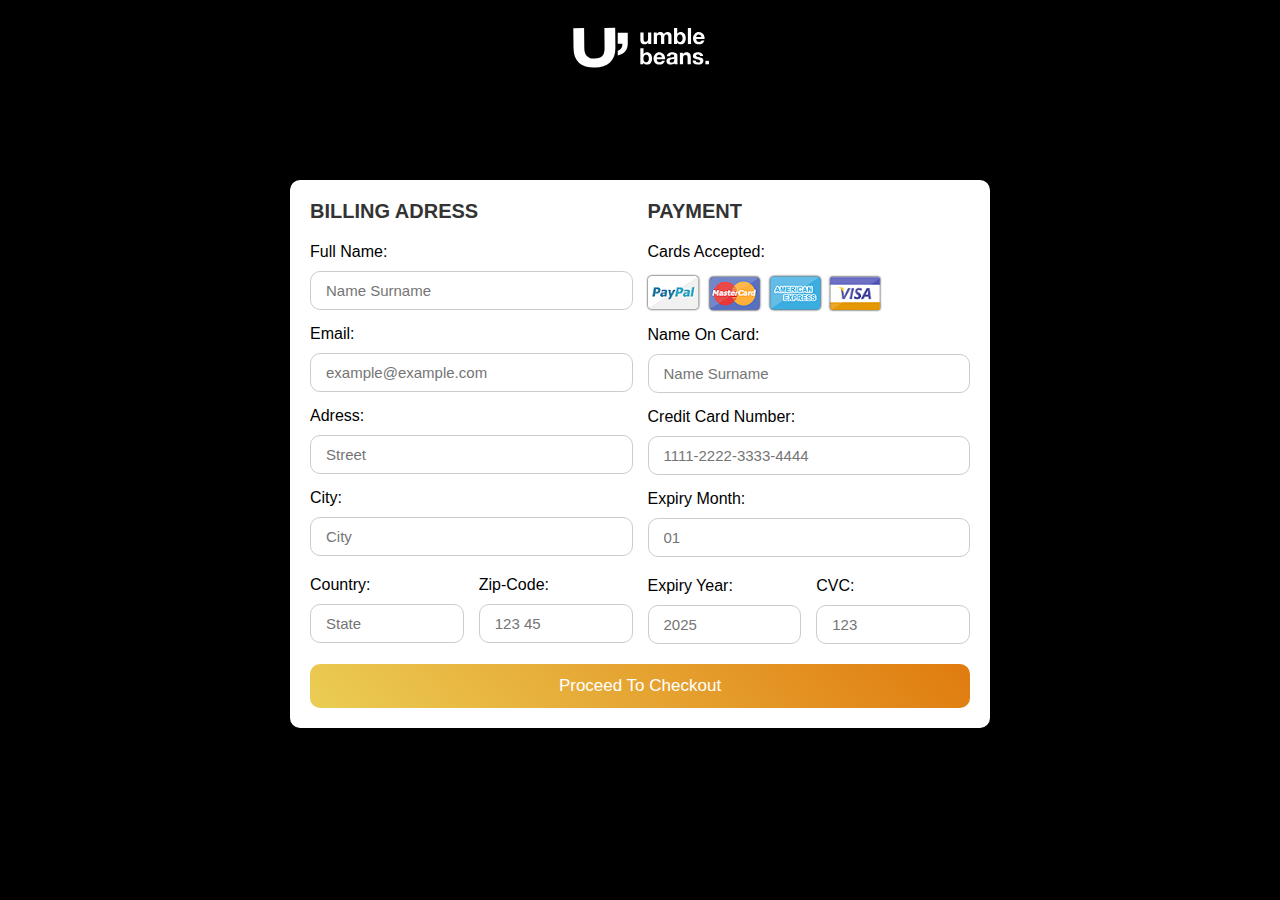
==== checkout.html @ 5693f917 "checkout page created" ====
<!DOCTYPE html>
<html lang="en">
  <head>
    <meta charset="UTF-8" />
    <meta http-equiv="X-UA-Compatible" content="IE=edge" />
    <meta name="viewport" content="width=device-width, initial-scale=1.0" />
    <link rel="stylesheet" href="checkout.css" />
    <title>Checkout</title>
  </head>
  <body>
    <div class="header">
      <img src="./logos/logo-white.svg" alt="umble beans" />
    </div>
    <div class="container">
      <form action="">
        <div class="row">
          <div class="column">
            <h3 class="title">Billing Adress</h3>
            <div class="input-box">
              <span>Full name:</span>
              <input type="text" placeholder="Name Surname" />
            </div>
            <div class="input-box">
              <span>Email:</span>
              <input type="email" placeholder="example@example.com" />
            </div>
            <div class="input-box">
              <span>Adress:</span>
              <input type="text" placeholder="Street" />
            </div>
            <div class="input-box">
              <span>City:</span>
              <input type="text" placeholder="City" />
            </div>
            <div class="country-zip-wrapper">
              <div class="input-box">
                <span>Country:</span>
                <input type="text" placeholder="State" />
              </div>
              <div class="input-box">
                <span>Zip-code:</span>
                <input type="text" placeholder="123 45" />
              </div>
            </div>
          </div>
          <div class="column">
            <h3 class="title">Payment</h3>
            <div class="input-box">
              <span>Cards accepted:</span>
              <img
                src="./images/cards.png"
                alt="cards accepted: Paypal, MasterCard, American Express or VISA"
              />
            </div>
            <div class="input-box">
              <span>Name on card:</span>
              <input type="text" placeholder="Name Surname" />
            </div>
            <div class="input-box">
              <span>Credit card number:</span>
              <input type="number" placeholder="1111-2222-3333-4444" />
            </div>
            <div class="input-box">
              <span>Expiry month:</span>
              <input type="number" placeholder="01" />
            </div>
            <div class="country-zip-wrapper">
              <div class="input-box">
                <span>Expiry year:</span>
                <input type="number" placeholder="2025" />
              </div>
              <div class="input-box">
                <span>CVC:</span>
                <input type="number" placeholder="123" />
              </div>
            </div>
          </div>
        </div>
        <input type="submit" value="proceed to checkout" class="submit-btn" />
      </form>
    </div>
  </body>
</html>
---- checkout.css ----
* {
  font-family: Helvetica, sans-serif;
  margin: 0;
  padding: 0;
  box-sizing: border-box;
  outline: none;
  border: none;
  text-transform: capitalize;
}

/* removing input arrows with the help of: https://www.w3schools.com/howto/howto_css_hide_arrow_number.asp */
/* Chrome, Safari, Edge, Opera */
input::-webkit-outer-spin-button,
input::-webkit-inner-spin-button {
  -webkit-appearance: none;
  /* ignore this error */
  margin: 0;
}

/* Firefox */
input[type="number"] {
  -moz-appearance: textfield;
  /* ignore this error */
}

body {
  background-color: black;
}

.header {
  display: flex;
  justify-content: center;
  padding: 25px;
}

.header img {
  width: 150px;
}

.container {
  display: flex;
  justify-content: center;
  align-items: center;
  min-height: 80vh;
  background: black;
}

.container form {
  padding: 20px;
  width: 700px;
  background: #fff;
  box-shadow: 0 5px 10px rgba(0, 0, 0, 0.1);
  border-radius: 10px;
}

.container form .row {
  display: flex;
  flex-wrap: wrap;
  gap: 15px;
}

.container form .row .column {
  flex: 1 1 250px;
}

.container form .row .column .title {
  font-size: 20px;
  color: #333;
  padding-bottom: 5px;
  text-transform: uppercase;
}

.container form .row .column .input-box {
  margin: 15px 0;
}

.container form .row .column .input-box span {
  margin-bottom: 10px;
  display: block;
}

.container form .row .column .input-box input {
  width: 100%;
  border: 1px solid #ccc;
  padding: 10px 15px;
  font-size: 15px;
  text-transform: none;
  border-radius: 10px;
}

.container form .row .column .input-box input:focus {
  border: 1px solid #000;
}

.container form .row .column .country-zip-wrapper {
  display: flex;
  gap: 15px;
}

.container form .row .column .country-zip-wrapper .input-box {
  margin-top: 5px;
}

.container form .row .column .input-box img {
  height: 34px;
  margin-top: 5px;
  filter: drop-shadow(0 0 1px #000);
  margin-bottom: -3px;
}

.container form .submit-btn {
  width: 100%;
  padding: 12px;
  font-size: 17px;
  color: #fff;
  margin-top: 5px;
  cursor: pointer;
  border-radius: 10px;

  background: rgb(224, 123, 15);
  background: linear-gradient(
    228deg,
    rgba(224, 123, 15, 1) 0%,
    rgba(235, 205, 84, 1) 100%
  );
}

.container form .submit-btn:hover {
  background: #7d7d7d;
}
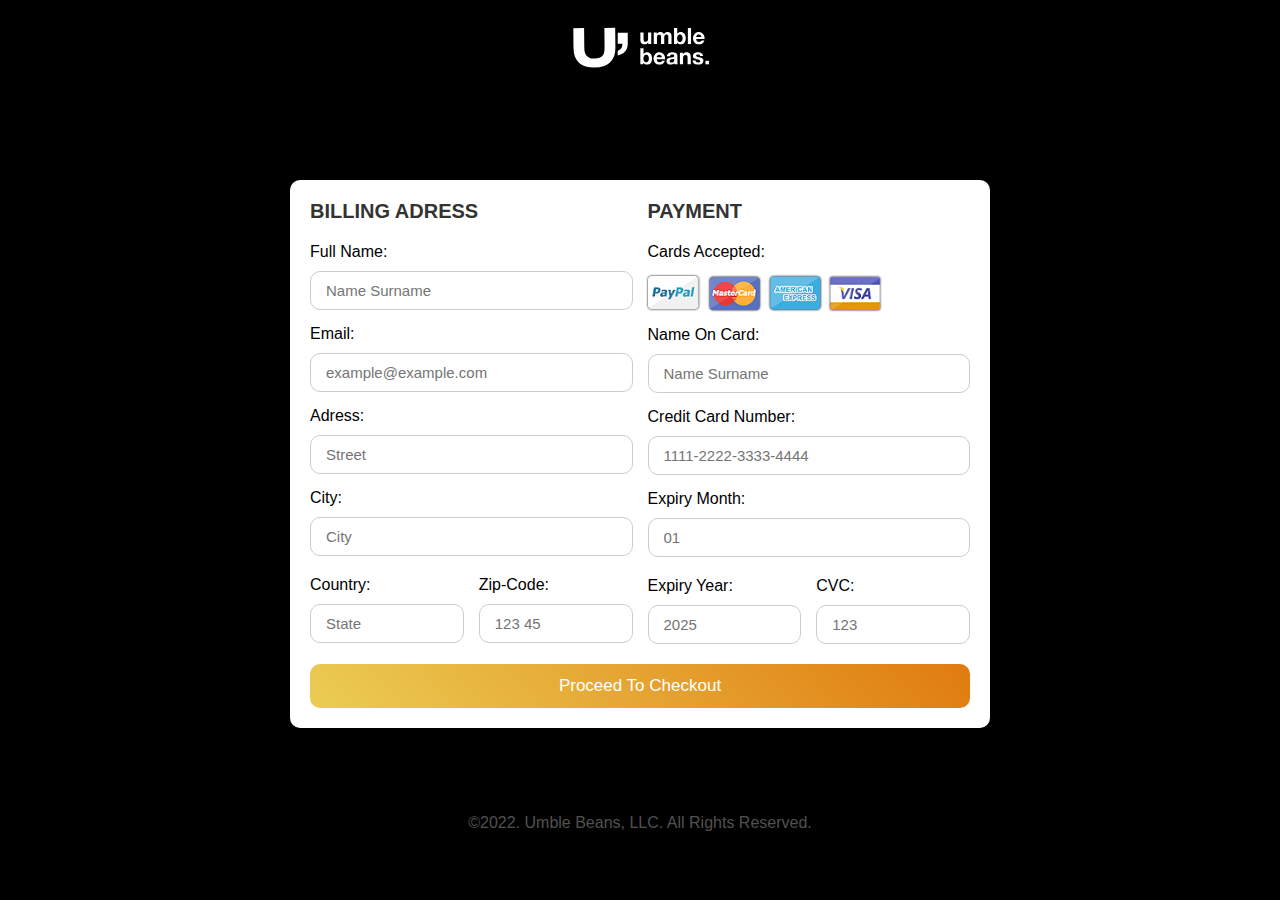
==== commit 62f44de0: "footer, background, small adjustmens" ====
--- a/checkout.html
+++ b/checkout.html
@@ -11,6 +11,7 @@
     <div class="header">
       <img src="./logos/logo-white.svg" alt="umble beans" />
     </div>
+    <!-- based on https://www.youtube.com/watch?v=cce_70pxbqw  -->
     <div class="container">
       <form action="">
         <div class="row">
@@ -79,5 +80,10 @@
         <input type="submit" value="proceed to checkout" class="submit-btn" />
       </form>
     </div>
+    <footer>
+      <div class="LLC-wrapper">
+        <p>©2022. Umble Beans, LLC. All rights reserved.</p>
+      </div>
+    </footer>
   </body>
 </html>
--- a/checkout.css
+++ b/checkout.css
@@ -128,3 +128,53 @@
 .container form .submit-btn:hover {
   background: #7d7d7d;
 }
+
+/* FOOTER */
+footer {
+  display: flex;
+  flex-direction: column;
+  width: 100vw;
+}
+
+footer p {
+  color: rgb(81, 81, 81);
+}
+
+.links-wrapper {
+  display: flex;
+  display: row;
+  justify-content: center;
+}
+
+.link-wrapper {
+  color: rgb(154, 154, 154);
+  padding: 3rem;
+  width: 15rem;
+  padding-left: 7rem;
+}
+
+.link-wrapper a {
+  text-decoration: none;
+  color: rgb(154, 154, 154);
+}
+
+.socials-wrapper {
+  display: flex;
+  justify-content: center;
+}
+
+.footer-img {
+  width: 2rem;
+  margin: 1rem;
+}
+
+.LLC-wrapper {
+  display: flex;
+  justify-content: center;
+}
+
+@media only screen and (max-width: 900px) {
+  footer {
+    display: none;
+  }
+}
